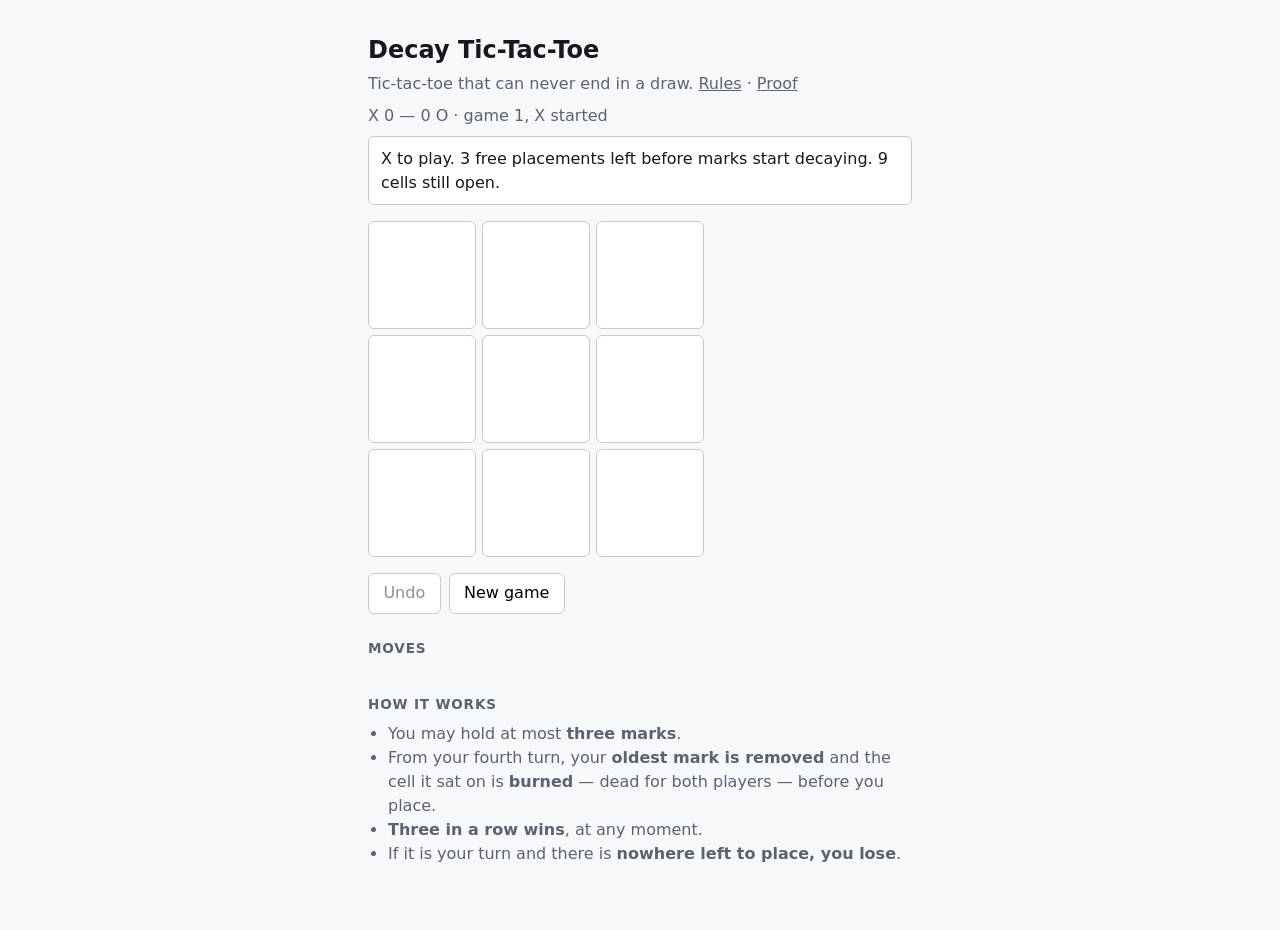
==== index.html @ b18a1cfc "Add the playable game: board, status, move log, undo, alternating starts The view renders engine sta" ====
<!DOCTYPE html>
<html lang="en">
<head>
<meta charset="utf-8">
<meta name="viewport" content="width=device-width, initial-scale=1">
<title>Decay Tic-Tac-Toe</title>
<link rel="stylesheet" href="css/style.css">
</head>
<body>
<main>
  <h1>Decay Tic-Tac-Toe</h1>
  <p class="tagline">
    Tic-tac-toe that can never end in a draw.
    <a href="docs/RULES.md">Rules</a> ·
    <a href="tests.html">Proof</a>
  </p>

  <p id="score" class="score"></p>
  <p id="status" class="status"></p>

  <div id="board" class="board" role="grid" aria-label="game board"></div>

  <div class="controls">
    <button id="swap" type="button" hidden>Swap sides</button>
    <button id="undo" type="button">Undo</button>
    <button id="new-game" type="button">New game</button>
  </div>

  <section class="log-panel">
    <h2>Moves</h2>
    <ol id="log" class="log"></ol>
  </section>

  <section class="reminder">
    <h2>How it works</h2>
    <ul>
      <li>You may hold at most <strong>three marks</strong>.</li>
      <li>From your fourth turn, your <strong>oldest mark is removed</strong> and the
        cell it sat on is <strong>burned</strong> — dead for both players — before you place.</li>
      <li><strong>Three in a row wins</strong>, at any moment.</li>
      <li>If it is your turn and there is <strong>nowhere left to place, you lose</strong>.</li>
    </ul>
  </section>
</main>

<script type="module" src="js/main.js"></script>
</body>
</html>
---- css/style.css ----
/* Plain and legible. The brief does not score visual design, so this stays
   small: enough styling to make burned cells, decaying marks and the winning
   line unmistakable. */

:root {
  --ink: #16181d;
  --muted: #5b6270;
  --line: #c5cad3;
  --page: #f7f8fa;
  --panel: #ffffff;
  --x: #1b5fd0;
  --o: #b3341f;
  --burn: #8b8f98;
  --win: #d8f0d4;
}

* { box-sizing: border-box; }

body {
  margin: 0;
  padding: 2rem 1rem 4rem;
  background: var(--page);
  color: var(--ink);
  font: 16px/1.5 system-ui, -apple-system, "Segoe UI", sans-serif;
}

main { max-width: 34rem; margin: 0 auto; }

h1 { font-size: 1.5rem; margin: 0 0 0.25rem; }
h2 { font-size: 0.85rem; text-transform: uppercase; letter-spacing: 0.06em; color: var(--muted); margin: 0 0 0.5rem; }

.tagline, .score { color: var(--muted); margin: 0 0 0.5rem; }
.tagline a { color: var(--muted); }

.score { font-variant-numeric: tabular-nums; }

.status {
  min-height: 3rem;
  margin: 0 0 1rem;
  padding: 0.6rem 0.75rem;
  background: var(--panel);
  border: 1px solid var(--line);
  border-radius: 6px;
}
.status.over { font-weight: 600; color: var(--ink); }

/* --size comes from the rules, so a bigger board needs no CSS change. */
.board {
  display: grid;
  grid-template-columns: repeat(var(--size, 3), 1fr);
  gap: 6px;
  max-width: 21rem;
}

.cell {
  aspect-ratio: 1;
  display: flex;
  align-items: center;
  justify-content: center;
  font: 600 2.25rem/1 system-ui, sans-serif;
  background: var(--panel);
  border: 1px solid var(--line);
  border-radius: 6px;
  cursor: pointer;
  color: var(--ink);
}

.cell:hover:not(:disabled) { background: #eef2fb; }
.cell:disabled { cursor: default; }

.mark-x { color: var(--x); }
.mark-o { color: var(--o); }

/* The mark that will be removed when the player to move places. */
.cell.decaying {
  opacity: 0.4;
  border-style: dashed;
  border-color: var(--burn);
}

/* Burned: dead ground, never playable again. */
.cell.burned {
  color: var(--burn);
  border-color: var(--line);
  background:
    repeating-linear-gradient(45deg, #e6e8ec 0 6px, #dcdfe5 6px 12px);
}

.cell.winning { background: var(--win); border-color: #7fb877; }

.controls { display: flex; gap: 0.5rem; margin: 1rem 0 1.5rem; }
.controls button {
  font: inherit;
  padding: 0.45rem 0.9rem;
  background: var(--panel);
  border: 1px solid var(--line);
  border-radius: 6px;
  cursor: pointer;
}
.controls button:disabled { color: var(--burn); cursor: default; }
#swap { border-color: var(--x); color: var(--x); }

.log {
  margin: 0;
  padding: 0 0 0 1.5rem;
  max-height: 11rem;
  overflow-y: auto;
  color: var(--muted);
  font-variant-numeric: tabular-nums;
}
.log li.decisive { color: var(--ink); font-weight: 600; }

.reminder { margin-top: 1.75rem; }
.reminder ul { margin: 0; padding-left: 1.25rem; color: var(--muted); }

/* Test page */
body.tests { max-width: none; }
body.tests .intro { color: var(--muted); max-width: 42rem; }
.result { border-left: 3px solid var(--line); padding: 0.1rem 0 0.1rem 0.75rem; margin: 0.75rem 0; }
.result.pass { border-left-color: #3f9b4b; }
.result.fail { border-left-color: #c23a22; }
.result-name { margin: 0.25rem 0; font-weight: 600; font-family: ui-monospace, monospace; font-size: 0.9rem; }
.note { margin: 0.1rem 0; color: var(--muted); font-family: ui-monospace, monospace; font-size: 0.82rem; white-space: pre-wrap; }
.error { color: #c23a22; font-size: 0.8rem; overflow-x: auto; }
.summary { font-weight: 700; padding: 0.6rem 0.75rem; border-radius: 6px; }
.summary.pass { background: #e4f4e2; }
.summary.fail { background: #fbe3de; }
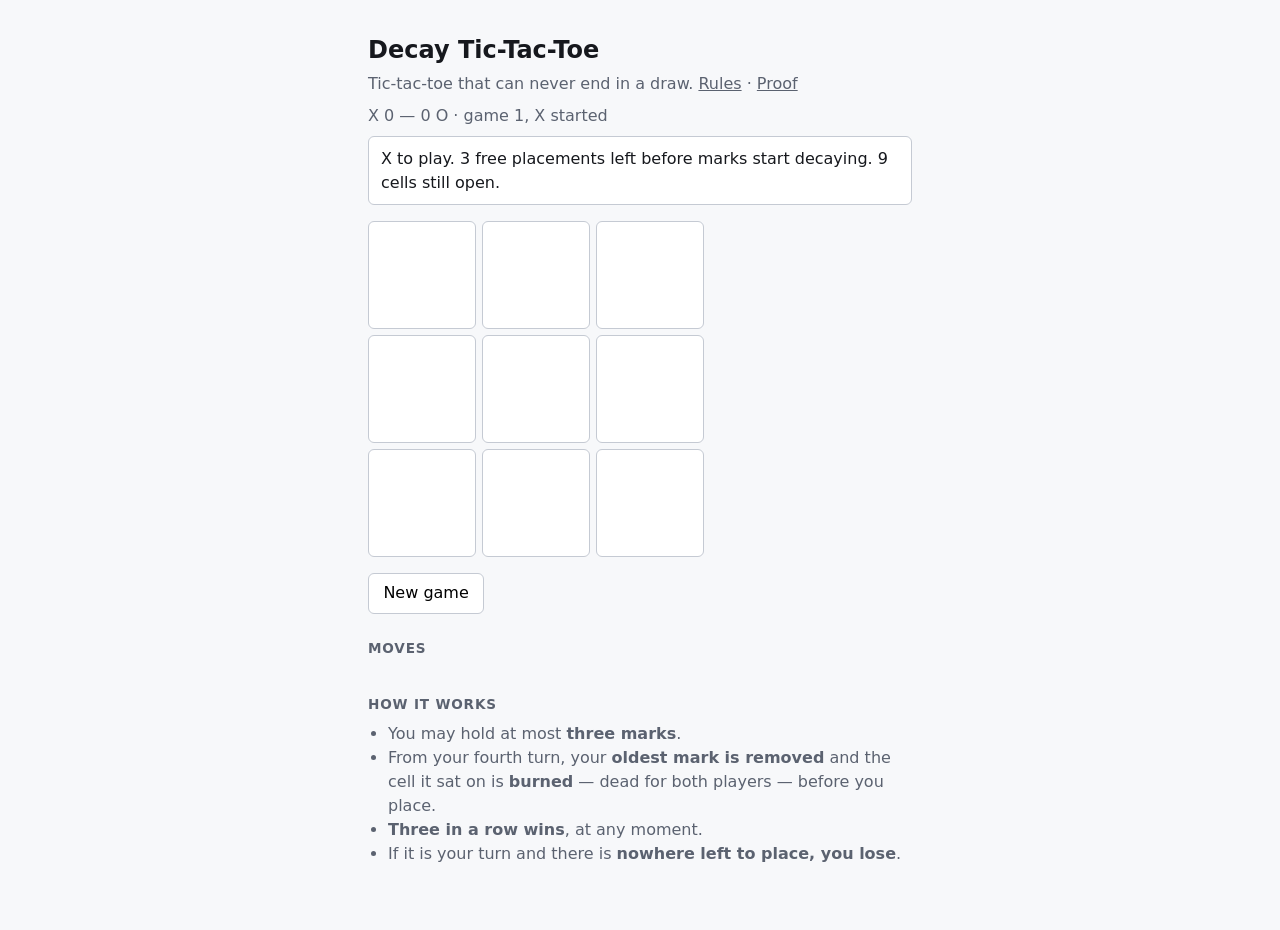
==== commit 4bea065f: "Hide undo by default: both players share one screen An undo button in a hot-seat game undoes whoever" ====
--- a/index.html
+++ b/index.html
@@ -22,7 +22,7 @@
 
   <div class="controls">
     <button id="swap" type="button" hidden>Swap sides</button>
-    <button id="undo" type="button">Undo</button>
+    <button id="undo" type="button" hidden>Undo</button>
     <button id="new-game" type="button">New game</button>
   </div>
 
